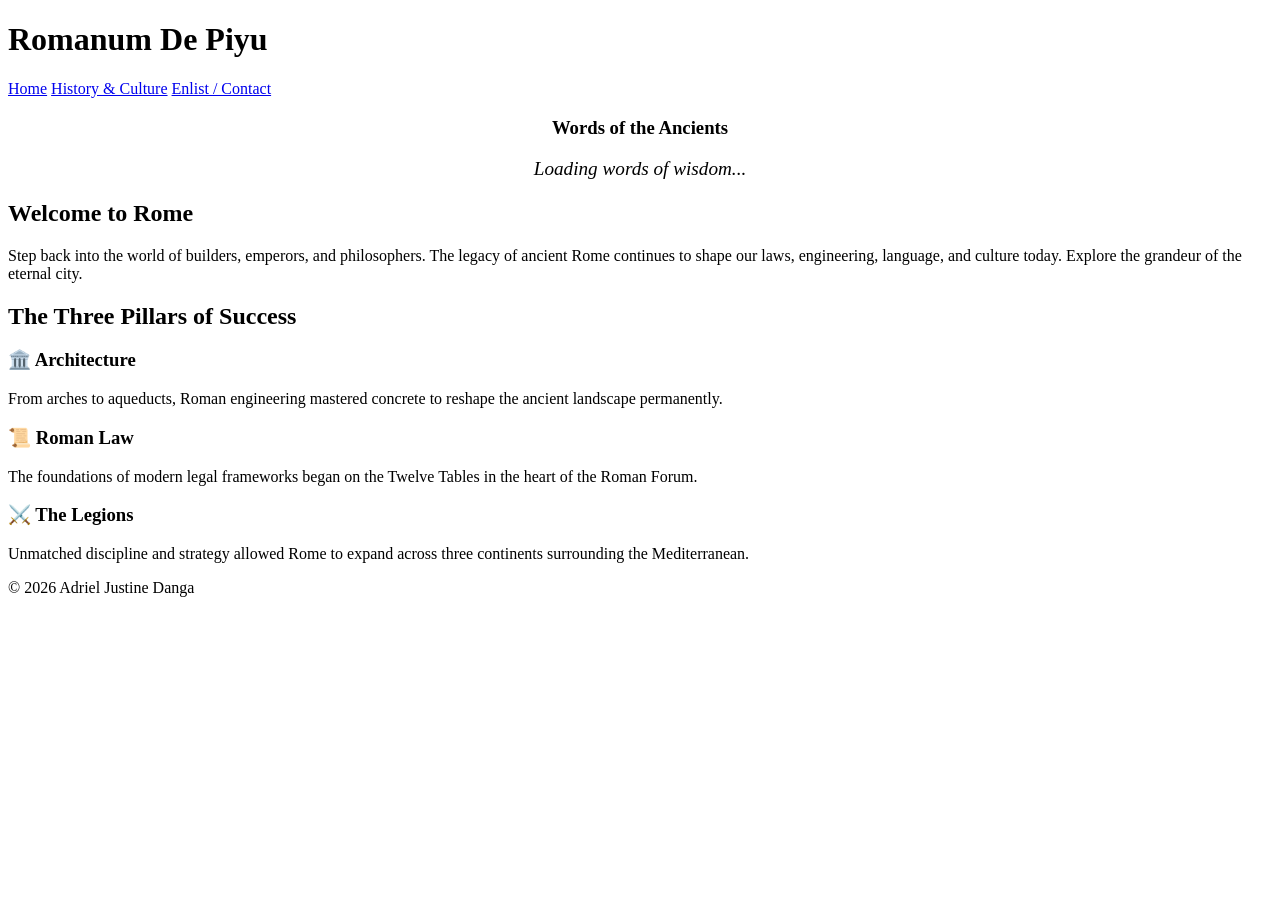
==== index.html @ 31abf378 "Rename Index.html to index.html" ====
<!doctype html>
<html lang="en">
  <head>
    <meta charset="UTF-8" />
    <meta name="viewport" content="width=device-width, initial-scale=1.0" />
    <title>The Roman Empire | Home</title>
    <meta
      name="description"
      content="Explore the grandeur, architecture, and military history of ancient Rome. Step into the Imperium Romanum today."
    />
    <link rel="stylesheet" href="style.css" />
  </head>
  <body>
    <header>
      <h1>Romanum De Piyu</h1>
      <nav>
        <a href="index.html" class="active">Home</a>
        <a href="history.html">History & Culture</a>
        <a href="contact.html">Enlist / Contact</a>
      </nav>
    </header>

    <main>
      <section
        style="text-align: center; border-left: 4px solid var(--roman-gold)"
      >
        <h3>Words of the Ancients</h3>
        <p
          id="roman-quote"
          style="
            font-style: italic;
            font-size: 1.2rem;
            color: var(--imperial-purple);
          "
        >
          Loading words of wisdom...
        </p>
      </section>

      <section>
        <h2>Welcome to Rome</h2>
        <p>
          Step back into the world of builders, emperors, and philosophers. The
          legacy of ancient Rome continues to shape our laws, engineering,
          language, and culture today. Explore the grandeur of the eternal city.
        </p>
      </section>

      <section>
        <h2>The Three Pillars of Success</h2>
        <div class="flex-container">
          <div class="card">
            <h3>🏛️ Architecture</h3>
            <p>
              From arches to aqueducts, Roman engineering mastered concrete to
              reshape the ancient landscape permanently.
            </p>
          </div>
          <div class="card">
            <h3>📜 Roman Law</h3>
            <p>
              The foundations of modern legal frameworks began on the Twelve
              Tables in the heart of the Roman Forum.
            </p>
          </div>
          <div class="card">
            <h3>⚔️ The Legions</h3>
            <p>
              Unmatched discipline and strategy allowed Rome to expand across
              three continents surrounding the Mediterranean.
            </p>
          </div>
        </div>
      </section>
    </main>

    <footer>
      <p>&copy; 2026 Adriel Justine Danga</p>
    </footer>

    <script src="script.js"></script>
  </body>
</html>
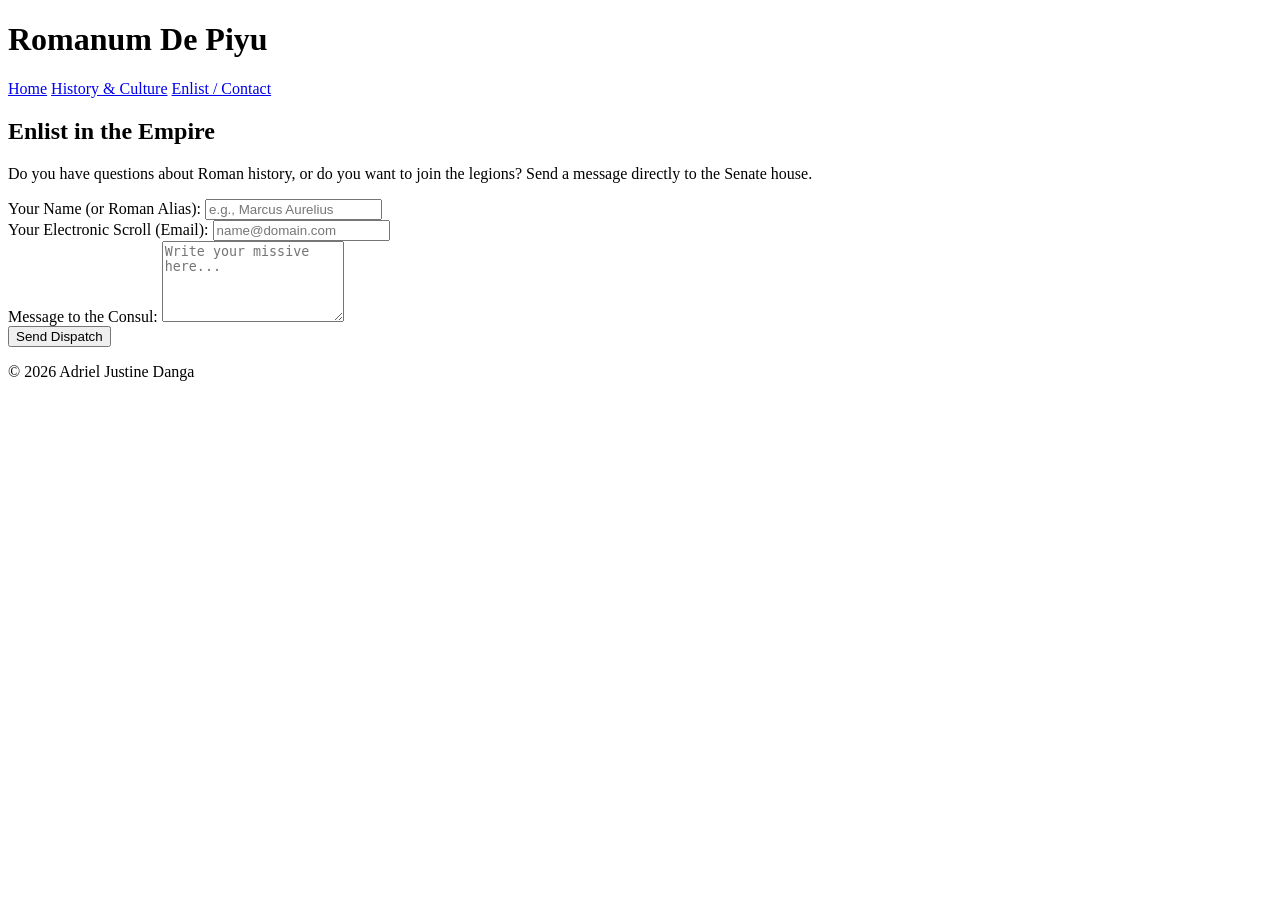
==== commit f80c1857: "Update index.html" ====
--- a/index.html
+++ b/index.html
@@ -3,10 +3,10 @@
   <head>
     <meta charset="UTF-8" />
     <meta name="viewport" content="width=device-width, initial-scale=1.0" />
-    <title>The Roman Empire | Home</title>
+    <title>The Roman Empire | Enlist</title>
     <meta
       name="description"
-      content="Explore the grandeur, architecture, and military history of ancient Rome. Step into the Imperium Romanum today."
+      content="Contact the Roman Senate or enlist to serve the glorious Romanum De Piyu."
     />
     <link rel="stylesheet" href="style.css" />
   </head>
@@ -14,63 +14,56 @@
     <header>
       <h1>Romanum De Piyu</h1>
       <nav>
-        <a href="index.html" class="active">Home</a>
+        <a href="index.html">Home</a>
         <a href="history.html">History & Culture</a>
-        <a href="contact.html">Enlist / Contact</a>
+        <a href="contact.html" class="active">Enlist / Contact</a>
       </nav>
     </header>
 
     <main>
-      <section
-        style="text-align: center; border-left: 4px solid var(--roman-gold)"
-      >
-        <h3>Words of the Ancients</h3>
-        <p
-          id="roman-quote"
-          style="
-            font-style: italic;
-            font-size: 1.2rem;
-            color: var(--imperial-purple);
-          "
-        >
-          Loading words of wisdom...
+      <section>
+        <h2>Enlist in the Empire</h2>
+        <p>
+          Do you have questions about Roman history, or do you want to join the
+          legions? Send a message directly to the Senate house.
         </p>
-      </section>
 
-      <section>
-        <h2>Welcome to Rome</h2>
-        <p>
-          Step back into the world of builders, emperors, and philosophers. The
-          legacy of ancient Rome continues to shape our laws, engineering,
-          language, and culture today. Explore the grandeur of the eternal city.
-        </p>
-      </section>
+        <form class="roman-form" id="enlistForm" action="#" method="POST">
+          <div>
+            <label for="name">Your Name (or Roman Alias):</label>
+            <input
+              type="text"
+              id="name"
+              name="name"
+              placeholder="e.g., Marcus Aurelius"
+              required
+            />
+          </div>
 
-      <section>
-        <h2>The Three Pillars of Success</h2>
-        <div class="flex-container">
-          <div class="card">
-            <h3>🏛️ Architecture</h3>
-            <p>
-              From arches to aqueducts, Roman engineering mastered concrete to
-              reshape the ancient landscape permanently.
-            </p>
+          <div>
+            <label for="email">Your Electronic Scroll (Email):</label>
+            <input
+              type="email"
+              id="email"
+              name="email"
+              placeholder="name@domain.com"
+              required
+            />
           </div>
-          <div class="card">
-            <h3>📜 Roman Law</h3>
-            <p>
-              The foundations of modern legal frameworks began on the Twelve
-              Tables in the heart of the Roman Forum.
-            </p>
+
+          <div>
+            <label for="message">Message to the Consul:</label>
+            <textarea
+              id="message"
+              name="message"
+              rows="5"
+              placeholder="Write your missive here..."
+              required
+            ></textarea>
           </div>
-          <div class="card">
-            <h3>⚔️ The Legions</h3>
-            <p>
-              Unmatched discipline and strategy allowed Rome to expand across
-              three continents surrounding the Mediterranean.
-            </p>
-          </div>
-        </div>
+
+          <button type="submit">Send Dispatch</button>
+        </form>
       </section>
     </main>
 
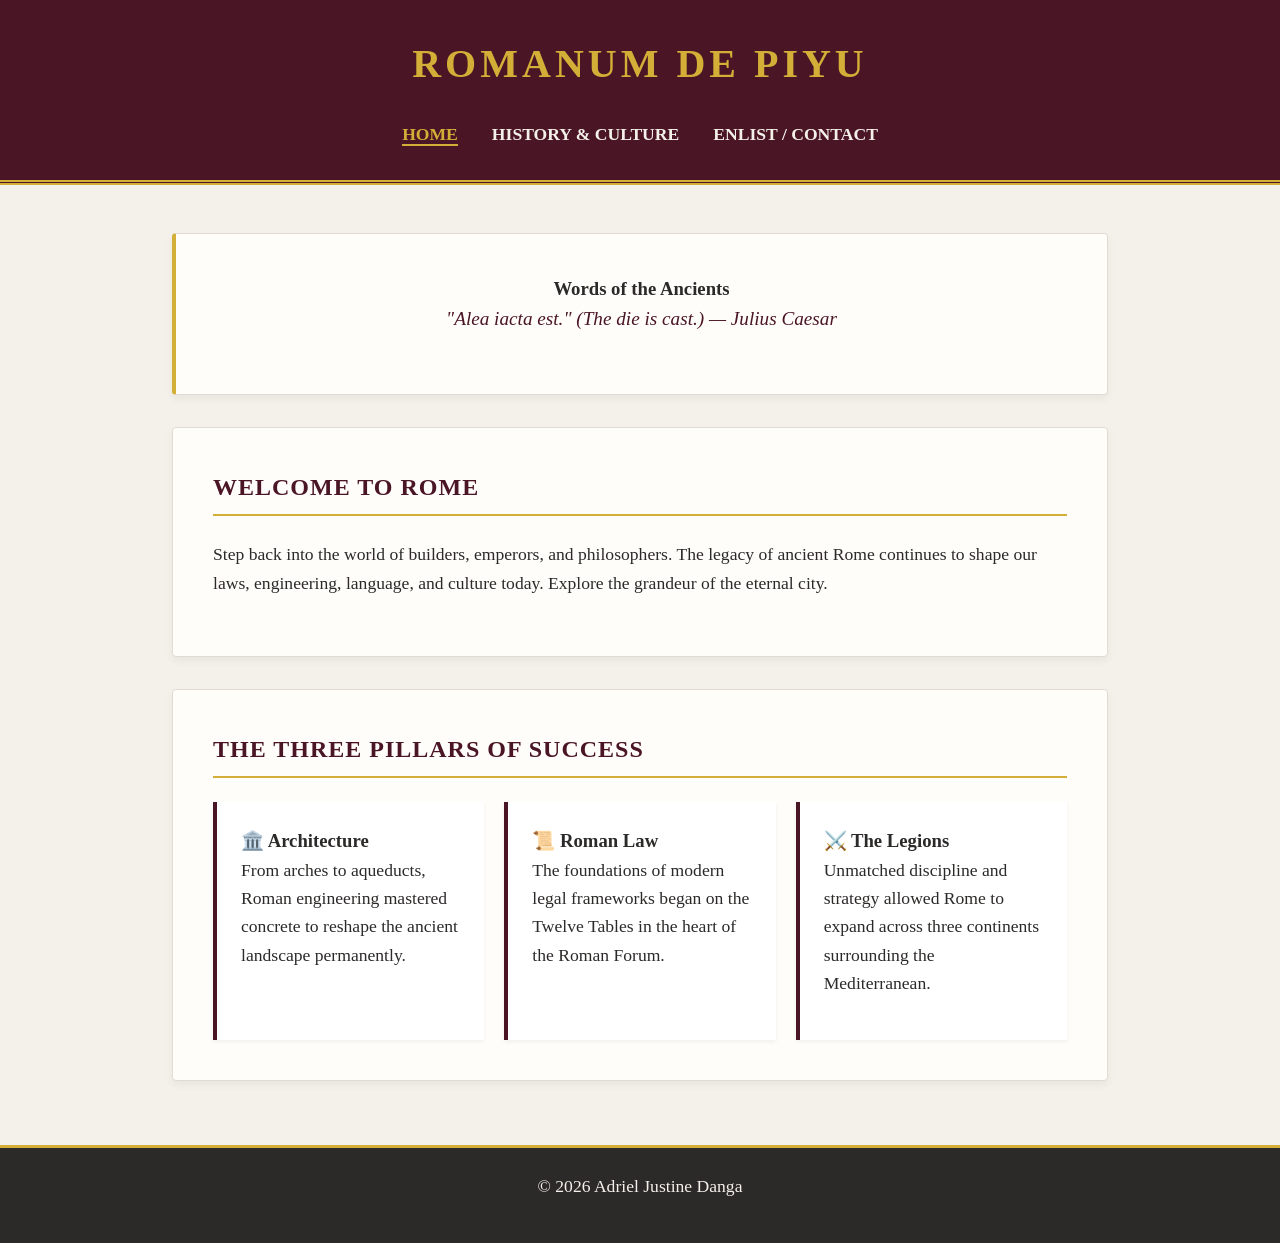
==== commit 86701be5: "Update index.html" ====
--- a/index.html
+++ b/index.html
@@ -3,10 +3,10 @@
   <head>
     <meta charset="UTF-8" />
     <meta name="viewport" content="width=device-width, initial-scale=1.0" />
-    <title>The Roman Empire | Enlist</title>
+    <title>The Roman Empire | Home</title>
     <meta
       name="description"
-      content="Contact the Roman Senate or enlist to serve the glorious Romanum De Piyu."
+      content="Explore the grandeur, architecture, and military history of ancient Rome. Step into the Imperium Romanum today."
     />
     <link rel="stylesheet" href="style.css" />
   </head>
@@ -14,56 +14,63 @@
     <header>
       <h1>Romanum De Piyu</h1>
       <nav>
-        <a href="index.html">Home</a>
+        <a href="index.html" class="active">Home</a>
         <a href="history.html">History & Culture</a>
-        <a href="contact.html" class="active">Enlist / Contact</a>
+        <a href="contact.html">Enlist / Contact</a>
       </nav>
     </header>
 
     <main>
+      <section
+        style="text-align: center; border-left: 4px solid var(--roman-gold)"
+      >
+        <h3>Words of the Ancients</h3>
+        <p
+          id="roman-quote"
+          style="
+            font-style: italic;
+            font-size: 1.2rem;
+            color: var(--imperial-purple);
+          "
+        >
+          Loading words of wisdom...
+        </p>
+      </section>
+
       <section>
-        <h2>Enlist in the Empire</h2>
+        <h2>Welcome to Rome</h2>
         <p>
-          Do you have questions about Roman history, or do you want to join the
-          legions? Send a message directly to the Senate house.
+          Step back into the world of builders, emperors, and philosophers. The
+          legacy of ancient Rome continues to shape our laws, engineering,
+          language, and culture today. Explore the grandeur of the eternal city.
         </p>
+      </section>
 
-        <form class="roman-form" id="enlistForm" action="#" method="POST">
-          <div>
-            <label for="name">Your Name (or Roman Alias):</label>
-            <input
-              type="text"
-              id="name"
-              name="name"
-              placeholder="e.g., Marcus Aurelius"
-              required
-            />
+      <section>
+        <h2>The Three Pillars of Success</h2>
+        <div class="flex-container">
+          <div class="card">
+            <h3>🏛️ Architecture</h3>
+            <p>
+              From arches to aqueducts, Roman engineering mastered concrete to
+              reshape the ancient landscape permanently.
+            </p>
           </div>
-
-          <div>
-            <label for="email">Your Electronic Scroll (Email):</label>
-            <input
-              type="email"
-              id="email"
-              name="email"
-              placeholder="name@domain.com"
-              required
-            />
+          <div class="card">
+            <h3>📜 Roman Law</h3>
+            <p>
+              The foundations of modern legal frameworks began on the Twelve
+              Tables in the heart of the Roman Forum.
+            </p>
           </div>
-
-          <div>
-            <label for="message">Message to the Consul:</label>
-            <textarea
-              id="message"
-              name="message"
-              rows="5"
-              placeholder="Write your missive here..."
-              required
-            ></textarea>
+          <div class="card">
+            <h3>⚔️ The Legions</h3>
+            <p>
+              Unmatched discipline and strategy allowed Rome to expand across
+              three continents surrounding the Mediterranean.
+            </p>
           </div>
-
-          <button type="submit">Send Dispatch</button>
-        </form>
+        </div>
       </section>
     </main>
 
--- a/style.css
+++ b/style.css
@@ -0,0 +1,135 @@
+:root {
+    --imperial-purple: #4A1525;
+    --roman-gold: #D4AF37;
+    --marble-white: #F4F1EA;
+    --stone-dark: #2C2A29;
+    --travertine: #FFFDF9;
+}
+* {
+    margin: 0;
+    padding: 0;
+    box-sizing: border-box;
+}
+body {
+    font-family: 'Times New Roman', Times, serif; /* Classical Serif Font */
+    background-color: var(--marble-white);
+    color: var(--stone-dark);
+    line-height: 1.6;
+}
+header {
+    background-color: var(--imperial-purple);
+    border-bottom: 5px double var(--roman-gold);
+    padding: 2rem 1rem;
+    text-align: center;
+}
+header h1 {
+    color: var(--roman-gold);
+    font-size: 2.5rem;
+    letter-spacing: 4px;
+    text-transform: uppercase;
+}
+
+nav {
+    margin-top: 1.5rem;
+}
+nav a {
+    color: var(--marble-white);
+    text-decoration: none;
+    margin: 0 15px;
+    font-size: 1.1rem;
+    font-weight: bold;
+    text-transform: uppercase;
+    transition: color 0.3s ease;
+}
+
+nav a:hover, nav a.active {
+    color: var(--roman-gold);
+    border-bottom: 2px solid var(--roman-gold);
+}
+main {
+    max-width: 1000px;
+    margin: 3rem auto;
+    padding: 0 2rem;
+}
+section {
+    background-color: var(--travertine);
+    border: 1px solid #E0DCD3;
+    box-shadow: 0 4px 8px rgba(0,0,0,0.05);
+    padding: 2.5rem;
+    margin-bottom: 2rem;
+    border-radius: 4px;
+}
+h2 {
+    color: var(--imperial-purple);
+    border-bottom: 2px solid var(--roman-gold);
+    padding-bottom: 0.5rem;
+    margin-bottom: 1.5rem;
+    text-transform: uppercase;
+    letter-spacing: 1px;
+}
+p {
+    margin-bottom: 1.2rem;
+    font-size: 1.1rem;
+}
+footer {
+    background-color: var(--stone-dark);
+    color: var(--marble-white);
+    text-align: center;
+    padding: 1.5rem;
+    font-size: 0.9rem;
+    margin-top: 4rem;
+    border-top: 3px solid var(--roman-gold);
+}
+.flex-container {
+    display: flex;
+    gap: 20px;
+    flex-wrap: wrap;
+    margin-top: 1.5rem;
+}
+
+.card {
+    flex: 1;
+    min-width: 250px;
+    background: #fff;
+    padding: 1.5rem;
+    border-left: 4px solid var(--imperial-purple);
+    box-shadow: 0 2px 4px rgba(0,0,0,0.05);
+}
+
+.roman-form {
+    display: flex;
+    flex-direction: column;
+    gap: 1.2rem;
+    max-width: 600px;
+    margin: 0 auto;
+}
+
+.roman-form label {
+    font-weight: bold;
+    color: var(--imperial-purple);
+}
+
+.roman-form input, .roman-form textarea {
+    width: 100%;
+    padding: 0.8rem;
+    border: 1px solid #CCC;
+    background-color: #FFF;
+    font-family: inherit;
+}
+
+.roman-form button {
+    background-color: var(--imperial-purple);
+    color: var(--roman-gold);
+    border: 2px solid var(--roman-gold);
+    padding: 0.8rem 2rem;
+    font-size: 1rem;
+    font-weight: bold;
+    cursor: pointer;
+    text-transform: uppercase;
+    transition: all 0.3s ease;
+}
+
+.roman-form button:hover {
+    background-color: var(--roman-gold);
+    color: var(--imperial-purple);
+}
